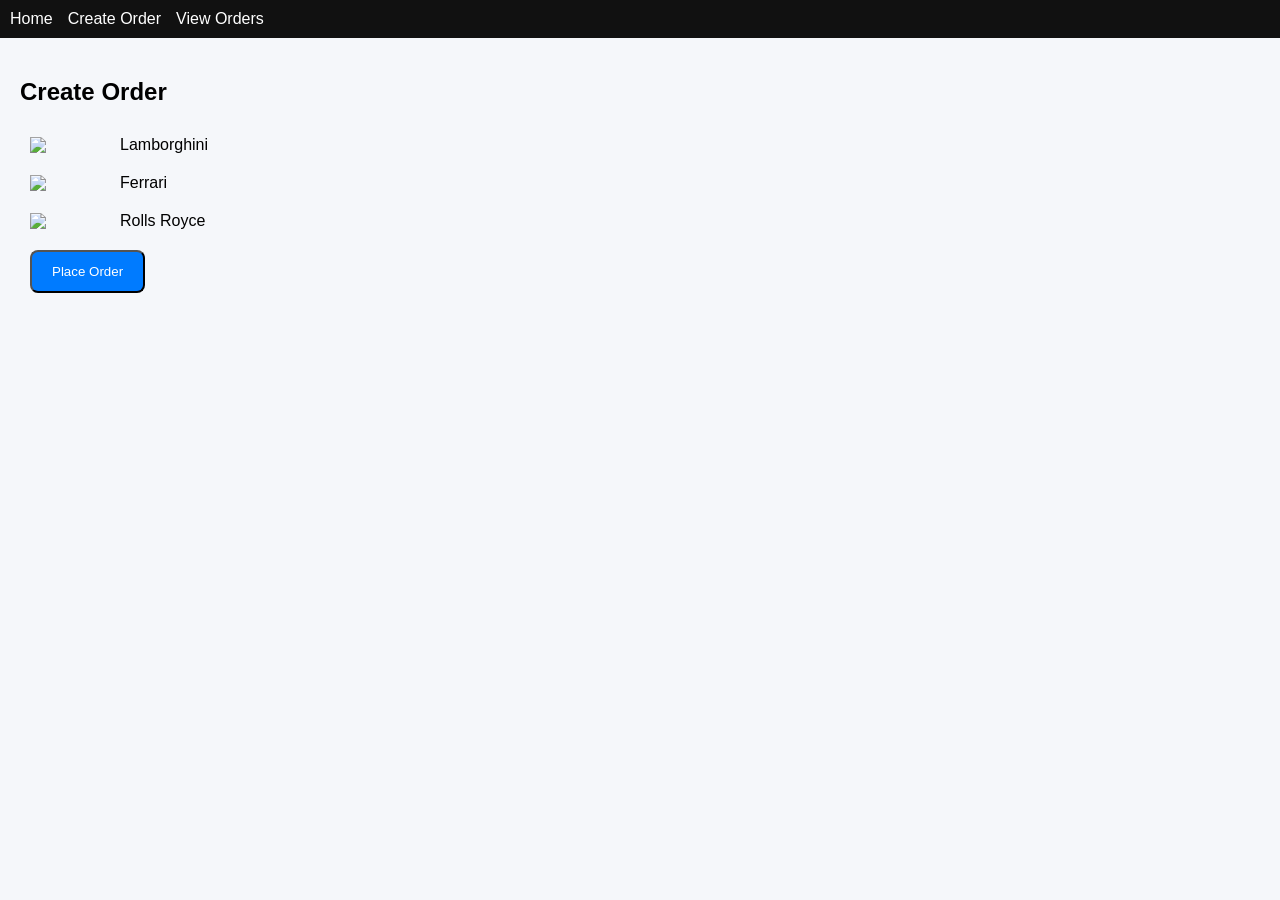
==== create.html @ bb7b0e59 "move files" ====
<!DOCTYPE html>
<html>
<head>
  <title>Create Order</title>
  <link rel="stylesheet" href="styles.css">
</head>
<body>
<nav>
  <a href="index.html">Home</a>
  <a href="create.html">Create Order</a>
  <a href="orders.html">View Orders</a>
</nav>

<div class="container">
  <h2>Create Order</h2>

  <!-- Custom dropdown -->
  <div id="carDropdown" class="dropdown"></div>

  <div id="customFields"></div>

  <button class="btn" onclick="submitOrder()">Place Order</button>
</div>

<script src="app.js"></script>
</body>
</html>
---- styles.css ----
body {
  font-family: Arial;
  margin: 0;
  background: #f5f7fa;
}

nav {
  background: #111;
  padding: 10px;
  display: flex;
  gap: 15px;
}

nav a {
  color: white;
  text-decoration: none;
}

.container {
  padding: 20px;
}

.center {
  text-align: center;
  margin-top: 100px;
}

.btn {
  background: #007bff;
  color: white;
  padding: 12px 20px;
  margin: 10px;
  display: inline-block;
  border-radius: 8px;
  cursor: pointer;
}

.btn.secondary {
  background: #6c757d;
}

.dropdown-item {
  display: flex;
  align-items: center;
  padding: 10px;
  cursor: pointer;
}

.dropdown-item img {
  width: 80px;
  margin-right: 10px;
}

table {
  width: 100%;
  background: white;
  border-collapse: collapse;
}

td, th {
  padding: 10px;
  border-bottom: 1px solid #ddd;
}

.actions button:disabled {
  opacity: 0.5;
}
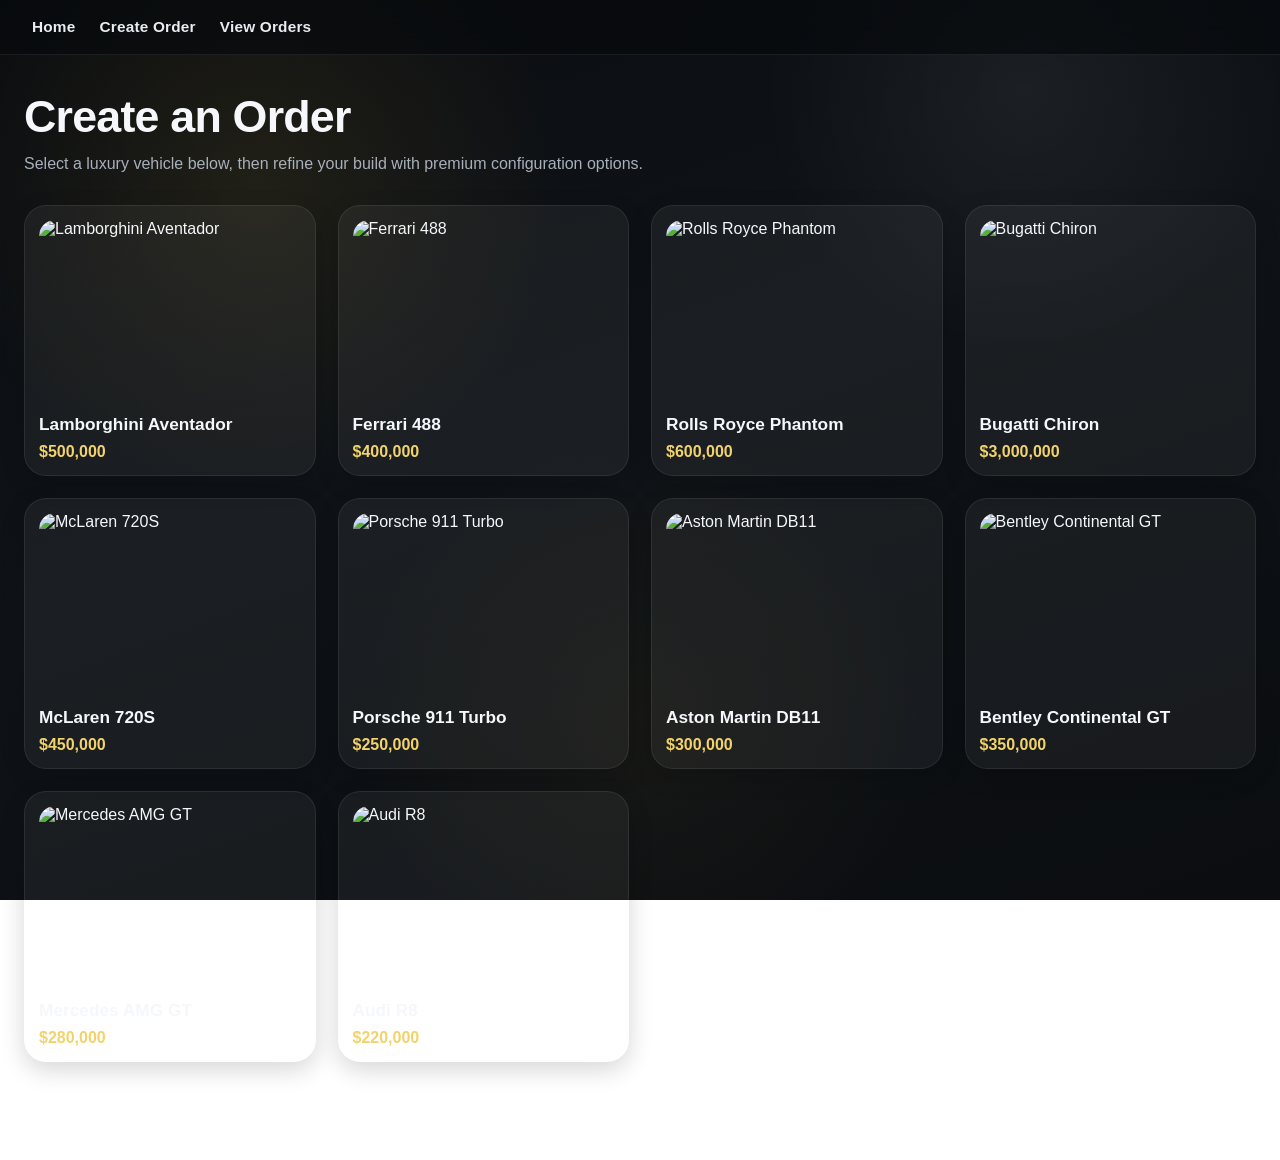
==== commit c7f33c2d: "new site" ====
--- a/create.html
+++ b/create.html
@@ -1,27 +1,31 @@
 <!DOCTYPE html>
-<html>
+<html lang="en">
 <head>
-  <title>Create Order</title>
-  <link rel="stylesheet" href="styles.css">
+  <meta charset="UTF-8" />
+  <meta name="viewport" content="width=device-width, initial-scale=1.0" />
+  <title>Create Order - Daves cool cars</title>
+  <link rel="stylesheet" href="styles.css" />
 </head>
 <body>
-<nav>
-  <a href="index.html">Home</a>
-  <a href="create.html">Create Order</a>
-  <a href="orders.html">View Orders</a>
-</nav>
+  <nav>
+    <a href="index.html">Home</a>
+    <a href="create.html">Create Order</a>
+    <a href="orders.html">View Orders</a>
+  </nav>
 
-<div class="container">
-  <h2>Create Order</h2>
+  <div class="container">
+    <div class="page-header">
+      <h2 class="page-title">Create an Order</h2>
+      <p class="page-subtitle">
+        Select a luxury vehicle below, then refine your build with premium configuration options.
+      </p>
+    </div>
 
-  <!-- Custom dropdown -->
-  <div id="carDropdown" class="dropdown"></div>
+    <div id="carDropdown" class="dropdown"></div>
 
-  <div id="customFields"></div>
+    <div id="customFields"></div>
+  </div>
 
-  <button class="btn" onclick="submitOrder()">Place Order</button>
-</div>
-
-<script src="app.js"></script>
+  <script src="app.js"></script>
 </body>
 </html>
--- a/styles.css
+++ b/styles.css
@@ -1,67 +1,473 @@
-body {
-  font-family: Arial;
+/* =========================
+   GLOBAL / THEME
+========================= */
+:root {
+  --bg: #0b0d10;
+  --bg-soft: #12161b;
+  --panel: rgba(255, 255, 255, 0.06);
+  --panel-strong: rgba(255, 255, 255, 0.08);
+  --border: rgba(255, 255, 255, 0.12);
+  --text: #f5f7fa;
+  --muted: #a7b0bb;
+  --gold: #d4af37;
+  --gold-2: #f2d36b;
+  --shadow: 0 20px 50px rgba(0, 0, 0, 0.35);
+  --radius-xl: 24px;
+  --radius-lg: 18px;
+  --radius-md: 14px;
+  --radius-sm: 10px;
+}
+
+* {
+  box-sizing: border-box;
+}
+
+html, body {
   margin: 0;
-  background: #f5f7fa;
-}
-
+  padding: 0;
+  color: var(--text);
+  font-family: "Inter", "Segoe UI", Arial, sans-serif;
+  min-height: 100%;
+  background:
+    radial-gradient(circle at 20% 20%, rgba(212,175,55,0.10), transparent 25%),
+    radial-gradient(circle at 80% 10%, rgba(255,255,255,0.06), transparent 20%),
+    radial-gradient(circle at 50% 80%, rgba(212,175,55,0.05), transparent 30%),
+    linear-gradient(160deg, #0a0c0f 0%, #0f1318 45%, #0b0d10 100%);
+  background-attachment: fixed;
+}
+
+/* =========================
+   NAV
+========================= */
 nav {
-  background: #111;
-  padding: 10px;
-  display: flex;
-  gap: 15px;
+  position: sticky;
+  top: 0;
+  z-index: 50;
+  display: flex;
+  gap: 24px;
+  align-items: center;
+  padding: 18px 32px;
+  background: rgba(8, 10, 13, 0.72);
+  backdrop-filter: blur(14px);
+  border-bottom: 1px solid rgba(255,255,255,0.08);
 }
 
 nav a {
+  color: #e9edf2;
+  text-decoration: none;
+  font-weight: 600;
+  font-size: 0.96rem;
+  letter-spacing: 0.2px;
+  position: relative;
+  transition: opacity 0.2s ease, color 0.2s ease;
+}
+
+nav a:hover {
   color: white;
-  text-decoration: none;
-}
-
+}
+
+nav a::after {
+  content: "";
+  position: absolute;
+  left: 0;
+  bottom: -7px;
+  width: 0;
+  height: 2px;
+  background: linear-gradient(90deg, var(--gold), var(--gold-2));
+  border-radius: 999px;
+  transition: width 0.22s ease;
+}
+
+nav a:hover::after {
+  width: 100%;
+}
+
+/* =========================
+   LAYOUT
+========================= */
 .container {
-  padding: 20px;
-}
-
-.center {
+  max-width: 1320px;
+  margin: 0 auto;
+  padding: 36px 24px 64px;
+}
+
+.page-card {
+  background: rgba(255,255,255,0.04);
+  border: 1px solid rgba(255,255,255,0.08);
+  border-radius: var(--radius-xl);
+  box-shadow: var(--shadow);
+  padding: 28px;
+  backdrop-filter: blur(10px);
+}
+
+.center-hero {
+  min-height: calc(100vh - 78px);
+  display: flex;
+  align-items: center;
+  justify-content: center;
   text-align: center;
-  margin-top: 100px;
+  padding: 32px 24px;
+}
+
+.hero-shell {
+  width: 100%;
+  max-width: 980px;
+  padding: 52px 28px;
+  border-radius: 32px;
+  background:
+    linear-gradient(180deg, rgba(255,255,255,0.05), rgba(255,255,255,0.03));
+  border: 1px solid rgba(255,255,255,0.08);
+  box-shadow: var(--shadow);
+  backdrop-filter: blur(14px);
+}
+
+.hero-eyebrow {
+  color: var(--gold-2);
+  text-transform: uppercase;
+  letter-spacing: 2px;
+  font-size: 0.78rem;
+  font-weight: 700;
+  margin-bottom: 18px;
+}
+
+h1 {
+  margin: 0 0 14px;
+  font-size: clamp(2.4rem, 6vw, 4.6rem);
+  line-height: 1.02;
+  letter-spacing: -1.5px;
+}
+
+.hero-subtext {
+  color: var(--muted);
+  font-size: 1.08rem;
+  line-height: 1.75;
+  max-width: 760px;
+  margin: 0 auto 34px;
+}
+
+/* =========================
+   BUTTONS
+========================= */
+.button-row {
+  display: flex;
+  gap: 16px;
+  justify-content: center;
+  flex-wrap: wrap;
 }
 
 .btn {
-  background: #007bff;
+  display: inline-flex;
+  align-items: center;
+  justify-content: center;
+  min-width: 220px;
+  padding: 16px 28px;
+  border-radius: 999px;
+  border: none;
+  cursor: pointer;
+  font-weight: 700;
+  font-size: 1rem;
+  letter-spacing: 0.2px;
+  text-decoration: none; /* FIX: no underline */
+  transition: transform 0.18s ease, box-shadow 0.18s ease, opacity 0.18s ease, background 0.18s ease;
+}
+
+.btn:hover {
+  transform: translateY(-2px);
+}
+
+.btn-primary {
+  color: #111;
+  background: linear-gradient(135deg, var(--gold), var(--gold-2));
+  box-shadow: 0 10px 28px rgba(212,175,55,0.28);
+}
+
+.btn-primary:hover {
+  box-shadow: 0 14px 34px rgba(212,175,55,0.38);
+}
+
+.btn-secondary {
   color: white;
-  padding: 12px 20px;
-  margin: 10px;
-  display: inline-block;
-  border-radius: 8px;
+  background: rgba(255,255,255,0.06);
+  border: 1px solid rgba(255,255,255,0.12);
+}
+
+.btn-secondary:hover {
+  background: rgba(255,255,255,0.10);
+}
+
+.btn-danger {
+  color: white;
+  background: linear-gradient(135deg, #8d1f1f, #c02f2f);
+  box-shadow: 0 10px 24px rgba(192,47,47,0.22);
+}
+
+.btn-danger:hover {
+  box-shadow: 0 14px 30px rgba(192,47,47,0.32);
+}
+
+.btn:disabled {
+  opacity: 0.38;
+  cursor: not-allowed;
+  transform: none;
+  box-shadow: none;
+}
+
+/* =========================
+   HEADERS / SECTION TEXT
+========================= */
+.page-header {
+  margin-bottom: 26px;
+}
+
+.page-title {
+  margin: 0 0 8px;
+  font-size: clamp(1.9rem, 4vw, 2.8rem);
+  letter-spacing: -0.8px;
+}
+
+.page-subtitle {
+  margin: 0;
+  color: var(--muted);
+  font-size: 1rem;
+  line-height: 1.7;
+}
+
+/* =========================
+   CAR GRID
+========================= */
+.dropdown {
+  display: grid;
+  grid-template-columns: repeat(auto-fit, minmax(245px, 1fr));
+  gap: 22px;
+  margin: 28px 0 34px;
+}
+
+.dropdown-item {
+  background: rgba(255,255,255,0.05);
+  border-radius: 22px;
+  padding: 14px;
   cursor: pointer;
-}
-
-.btn.secondary {
-  background: #6c757d;
-}
-
-.dropdown-item {
-  display: flex;
-  align-items: center;
-  padding: 10px;
-  cursor: pointer;
+  transition: transform 0.22s ease, background 0.22s ease, border 0.22s ease, box-shadow 0.22s ease;
+  border: 1px solid rgba(255,255,255,0.08);
+  box-shadow: 0 8px 24px rgba(0,0,0,0.16);
+}
+
+.dropdown-item:hover {
+  transform: translateY(-5px);
+  background: rgba(255,255,255,0.08);
+}
+
+.dropdown-item.selected {
+  border: 1px solid rgba(212,175,55,0.55);
+  background: linear-gradient(180deg, rgba(212,175,55,0.16), rgba(255,255,255,0.06));
+  box-shadow: 0 0 0 1px rgba(212,175,55,0.18), 0 18px 36px rgba(212,175,55,0.14);
 }
 
 .dropdown-item img {
-  width: 80px;
-  margin-right: 10px;
+  width: 100%;
+  border-radius: 16px;
+  height: 180px;
+  object-fit: cover;
+  display: block;
+}
+
+.car-name {
+  margin: 14px 0 8px;
+  font-size: 1.08rem;
+  font-weight: 700;
+}
+
+.car-price {
+  margin: 0;
+  color: var(--gold-2);
+  font-weight: 700;
+}
+
+/* =========================
+   CONFIGURATOR PANEL
+========================= */
+.configurator-shell {
+  max-width: 980px;
+  margin: 0 auto;
+}
+
+.config-card {
+  background: rgba(255,255,255,0.05);
+  border: 1px solid rgba(255,255,255,0.09);
+  border-radius: 26px;
+  padding: 28px;
+  box-shadow: var(--shadow);
+  backdrop-filter: blur(10px);
+}
+
+.config-header {
+  margin-bottom: 24px;
+}
+
+.config-title {
+  margin: 0 0 6px;
+  font-size: 1.5rem;
+  letter-spacing: -0.4px;
+}
+
+.config-subtitle {
+  margin: 0;
+  color: var(--muted);
+  line-height: 1.7;
+}
+
+.form-grid {
+  display: grid;
+  grid-template-columns: 1fr 1fr; /* 2 columns */
+  gap: 20px 24px;
+}
+
+.form-field {
+  display: flex;
+  flex-direction: column;
+}
+
+.form-field label {
+  margin-bottom: 10px;
+  font-size: 0.95rem;
+  font-weight: 700;
+  color: #eef2f7;
+}
+
+input,
+select {
+  width: 100%;
+  padding: 14px 16px;
+  border-radius: 14px;
+  border: 1px solid rgba(255,255,255,0.10);
+  background: rgba(255,255,255,0.06);
+  color: white;
+  font-size: 0.98rem;
+  outline: none;
+  transition: border-color 0.18s ease, box-shadow 0.18s ease, background 0.18s ease;
+}
+
+input::placeholder {
+  color: #98a2ad;
+}
+
+input:focus,
+select:focus {
+  border-color: rgba(212,175,55,0.55);
+  box-shadow: 0 0 0 4px rgba(212,175,55,0.12);
+  background: rgba(255,255,255,0.08);
+}
+
+select option {
+  color: #111;
+}
+
+.config-actions {
+  margin-top: 28px;
+  display: flex;
+  justify-content: flex-end;
+}
+
+/* =========================
+   ORDERS PAGE
+========================= */
+.actions {
+  display: flex;
+  gap: 14px;
+  flex-wrap: wrap;
+  margin: 18px 0 24px;
+}
+
+.actions .btn {
+  min-width: 220px; /* larger buttons */
+  padding: 16px 24px;
+  font-size: 1rem;
+}
+
+.table-wrap {
+  overflow-x: auto;
+  border-radius: 20px;
+  border: 1px solid rgba(255,255,255,0.08);
+  background: rgba(255,255,255,0.04);
+  box-shadow: var(--shadow);
 }
 
 table {
   width: 100%;
-  background: white;
   border-collapse: collapse;
-}
-
-td, th {
-  padding: 10px;
-  border-bottom: 1px solid #ddd;
-}
-
-.actions button:disabled {
-  opacity: 0.5;
+  min-width: 900px;
+}
+
+thead tr {
+  background: rgba(255,255,255,0.06);
+}
+
+th, td {
+  text-align: left;
+  padding: 18px 18px;
+  border-bottom: 1px solid rgba(255,255,255,0.06);
+  vertical-align: top;
+}
+
+th {
+  font-size: 0.92rem;
+  color: #f0f3f7;
+  letter-spacing: 0.2px;
+}
+
+td {
+  color: #dbe2ea;
+}
+
+tbody tr:hover {
+  background: rgba(255,255,255,0.035);
+}
+
+.specs-cell {
+  color: #bcc6d1;
+  line-height: 1.7;
+}
+
+/* =========================
+   MOBILE
+========================= */
+@media (max-width: 900px) {
+  .form-grid {
+    grid-template-columns: 1fr;
+  }
+
+  .container {
+    padding: 26px 16px 52px;
+  }
+
+  .config-card,
+  .page-card,
+  .hero-shell {
+    padding: 22px;
+  }
+
+  .dropdown {
+    grid-template-columns: 1fr;
+  }
+
+  nav {
+    gap: 16px;
+    padding: 16px 18px;
+    overflow-x: auto;
+  }
+
+  .actions .btn,
+  .btn {
+    width: 100%;
+    min-width: 0;
+  }
+
+  .button-row {
+    flex-direction: column;
+    align-items: stretch;
+  }
+
+  .center-hero {
+    min-height: calc(100vh - 72px);
+  }
 }
